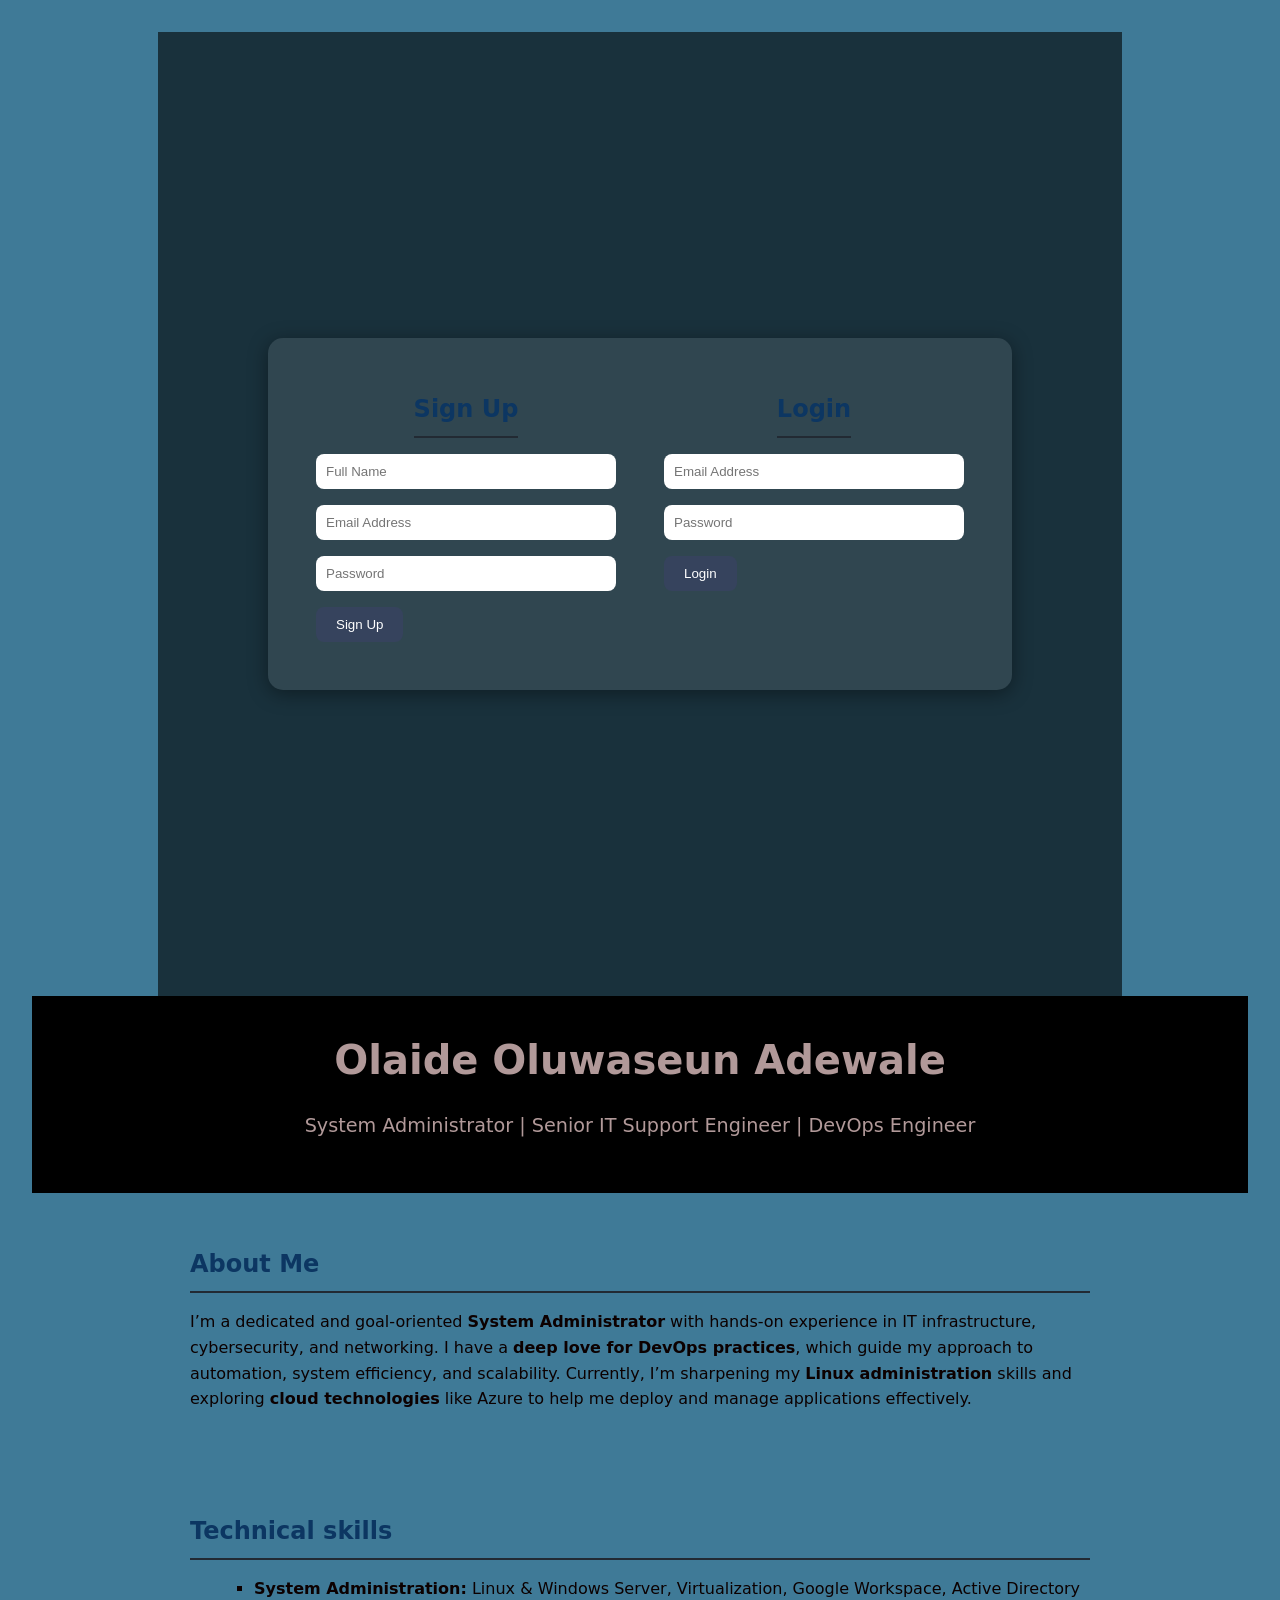
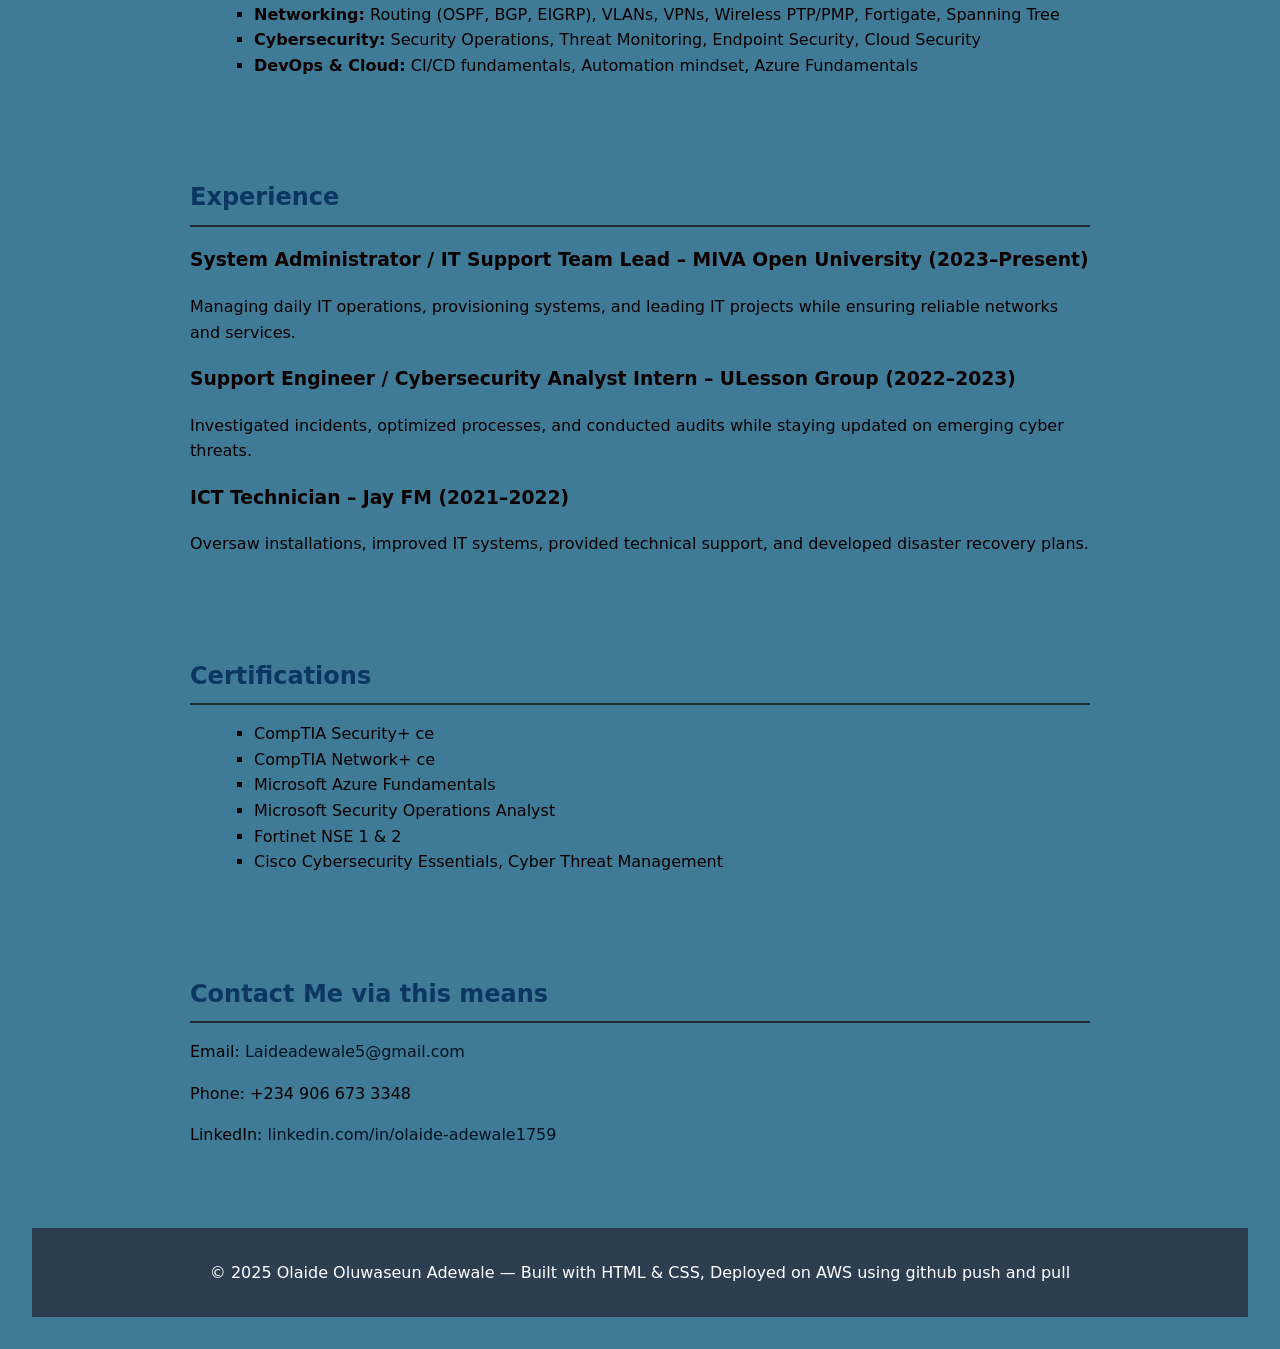
==== index.html @ c9e4dae1 "changed name to index" ====
<section id="auth">
  <div class="auth-container">
    <div class="form-box" id="signup">
      <h2>Sign Up</h2>
      <form action="#" method="post">
        <input type="text" placeholder="Full Name" required>
        <input type="email" placeholder="Email Address" required>
        <input type="password" placeholder="Password" required>
        <button type="submit">Sign Up</button>
      </form>
    </div>

    <div class="form-box" id="login">
      <h2>Login</h2>
      <form action="#" method="post">
        <input type="email" placeholder="Email Address" required>
        <input type="password" placeholder="Password" required>
        <button type="submit">Login</button>
      </form>
    </div>
  </div>
</section>


<!DOCTYPE html>
<html lang="en">
<head>
  <meta charset="UTF-8">
  <meta name="viewport" content="width=device-width, initial-scale=1.0">
  <title>Olaide Oluwaseun | Senior IT Engineer Portfolio</title>
  <link rel="stylesheet" href="style.css">
</head>
<body>
  <header>
    <h1>Olaide Oluwaseun Adewale</h1>
    <p>System Administrator | Senior IT Support Engineer | DevOps Engineer</p>
  </header>

 <section id="about">
    <h2>About Me</h2>
    <p>
      I’m a dedicated and goal-oriented <strong>System Administrator</strong> with hands-on experience in IT infrastructure, cybersecurity, and networking.
      I have a <strong>deep love for DevOps practices</strong>, which guide my approach to automation, system efficiency, and scalability.
      Currently, I’m sharpening my <strong>Linux administration</strong> skills and exploring <strong>cloud technologies</strong> like Azure to help me deploy and manage applications effectively.
    </p>
  </section>

  <section id="skills">
    <h2>Technical skills</h2>
    <ul>
      <li><strong>System Administration:</strong> Linux & Windows Server, Virtualization, Google Workspace, Active Directory</li>
      <li><strong>Networking:</strong> Routing (OSPF, BGP, EIGRP), VLANs, VPNs, Wireless PTP/PMP, Fortigate, Spanning Tree</li>
      <li><strong>Cybersecurity:</strong> Security Operations, Threat Monitoring, Endpoint Security, Cloud Security</li>
      <li><strong>DevOps & Cloud:</strong> CI/CD fundamentals, Automation mindset, Azure Fundamentals</li>
    </ul>
  </section>

  <section id="experience">
    <h2>Experience</h2>
    <h3>System Administrator / IT Support Team Lead – MIVA Open University (2023–Present)</h3>
    <p>Managing daily IT operations, provisioning systems, and leading IT projects while ensuring reliable networks and services.</p>

    <h3>Support Engineer / Cybersecurity Analyst Intern – ULesson Group (2022–2023)</h3>
    <p>Investigated incidents, optimized processes, and conducted audits while staying updated on emerging cyber threats.</p>

    <h3>ICT Technician – Jay FM (2021–2022)</h3>
    <p>Oversaw installations, improved IT systems, provided technical support, and developed disaster recovery plans.</p>
  </section>

  <section id="certifications">
    <h2>Certifications</h2>
    <ul>
      <li>CompTIA Security+ ce</li>
      <li>CompTIA Network+ ce</li>
      <li>Microsoft Azure Fundamentals</li>
      <li>Microsoft Security Operations Analyst</li>
      <li>Fortinet NSE 1 & 2</li>
      <li>Cisco Cybersecurity Essentials, Cyber Threat Management</li>
    </ul>
  </section>

  <section id="contact">
    <h2>Contact Me via this means </h2>
    <p>Email: <a href="mailto:Laideadewale5@gmail.com">Laideadewale5@gmail.com</a></p>
    <p>Phone: +234 906 673 3348</p>
    <p>LinkedIn: <a href="https://www.linkedin.com/in/olaide-adewale1759/" target="_blank">linkedin.com/in/olaide-adewale1759</a></p>
  </section>

  <footer>
    <p>© 2025 Olaide Oluwaseun Adewale — Built with HTML & CSS, Deployed on AWS using github push and pull</p>
  </footer>
  <script src="script.js"></script>

</body>
</html>
---- style.css ----
body {
  font-family: system-ui, Arial, sans-serif;
  margin: 0;
  padding: 2rem;
  background-color: #09547ac6; /* light gray-blue tone */
  color: #0c0000;
  line-height: 1.6;
}

header {
  background: #000000;
  color: #b19999;
  padding: 2rem;
  text-align: center;
}

header h1 {
  margin: 0;
  font-size: 2.5rem;
}

header p {
  font-size: 1.2rem;
}

section {
  padding: 2rem;
  max-width: 900px;
  margin: auto;
}

h2 {
  border-bottom: 2px solid #222a33;
  padding-bottom: 0.5rem;
  margin-bottom: 1rem;
  color: #0c3662;
}

ul {
  list-style-type: square;
  margin-left: 1.5rem;
}

a {
  color: #051320;
  text-decoration: none;
}

a:hover {
  text-decoration: underline;
}

footer {
  background: #2d3e50;
  color: #fff;
  text-align: center;
  padding: 1rem;
  margin-top: 2rem;
}

.hero {
  background: linear-gradient(to right, #2d89ef, #1e3c72);
  color: white;
  text-align: center;
  padding: 5rem 1rem;
}

.hero .btn {
  background: white;
  color: #2d89ef;
  padding: 0.8rem 1.5rem;
  border-radius: 5px;
  text-decoration: none;
  font-weight: bold;
  transition: background 0.3s, color 0.3s;
}

.hero .btn:hover {
  background: #010a14;
  color: white;
}

#auth {
  display: flex;
  justify-content: center;
  align-items: center;
  min-height: 100vh;
  background: rgba(0, 0, 0, 0.6);
  color: #fff;
}

.auth-container {
  display: flex;
  gap: 3rem;
  background: rgba(255, 255, 255, 0.1);
  padding: 2rem 3rem;
  border-radius: 15px;
  box-shadow: 0 4px 20px rgba(0, 0, 0, 0.4);
}

.form-box {
  display: flex;
  flex-direction: column;
  align-items: center;
  width: 300px;
}

.form-box h2 {
  margin-bottom: 1rem;
}

.form-box input {
  width: 100%;
  padding: 10px;
  margin-bottom: 1rem;
  border: none;
  border-radius: 8px;
}

.form-box button {
  background: #36435d;
  color: #fff;
  border: none;
  padding: 10px 20px;
  border-radius: 8px;
  cursor: pointer;
}

.form-box button:hover {
  background: #4a69bd;
}
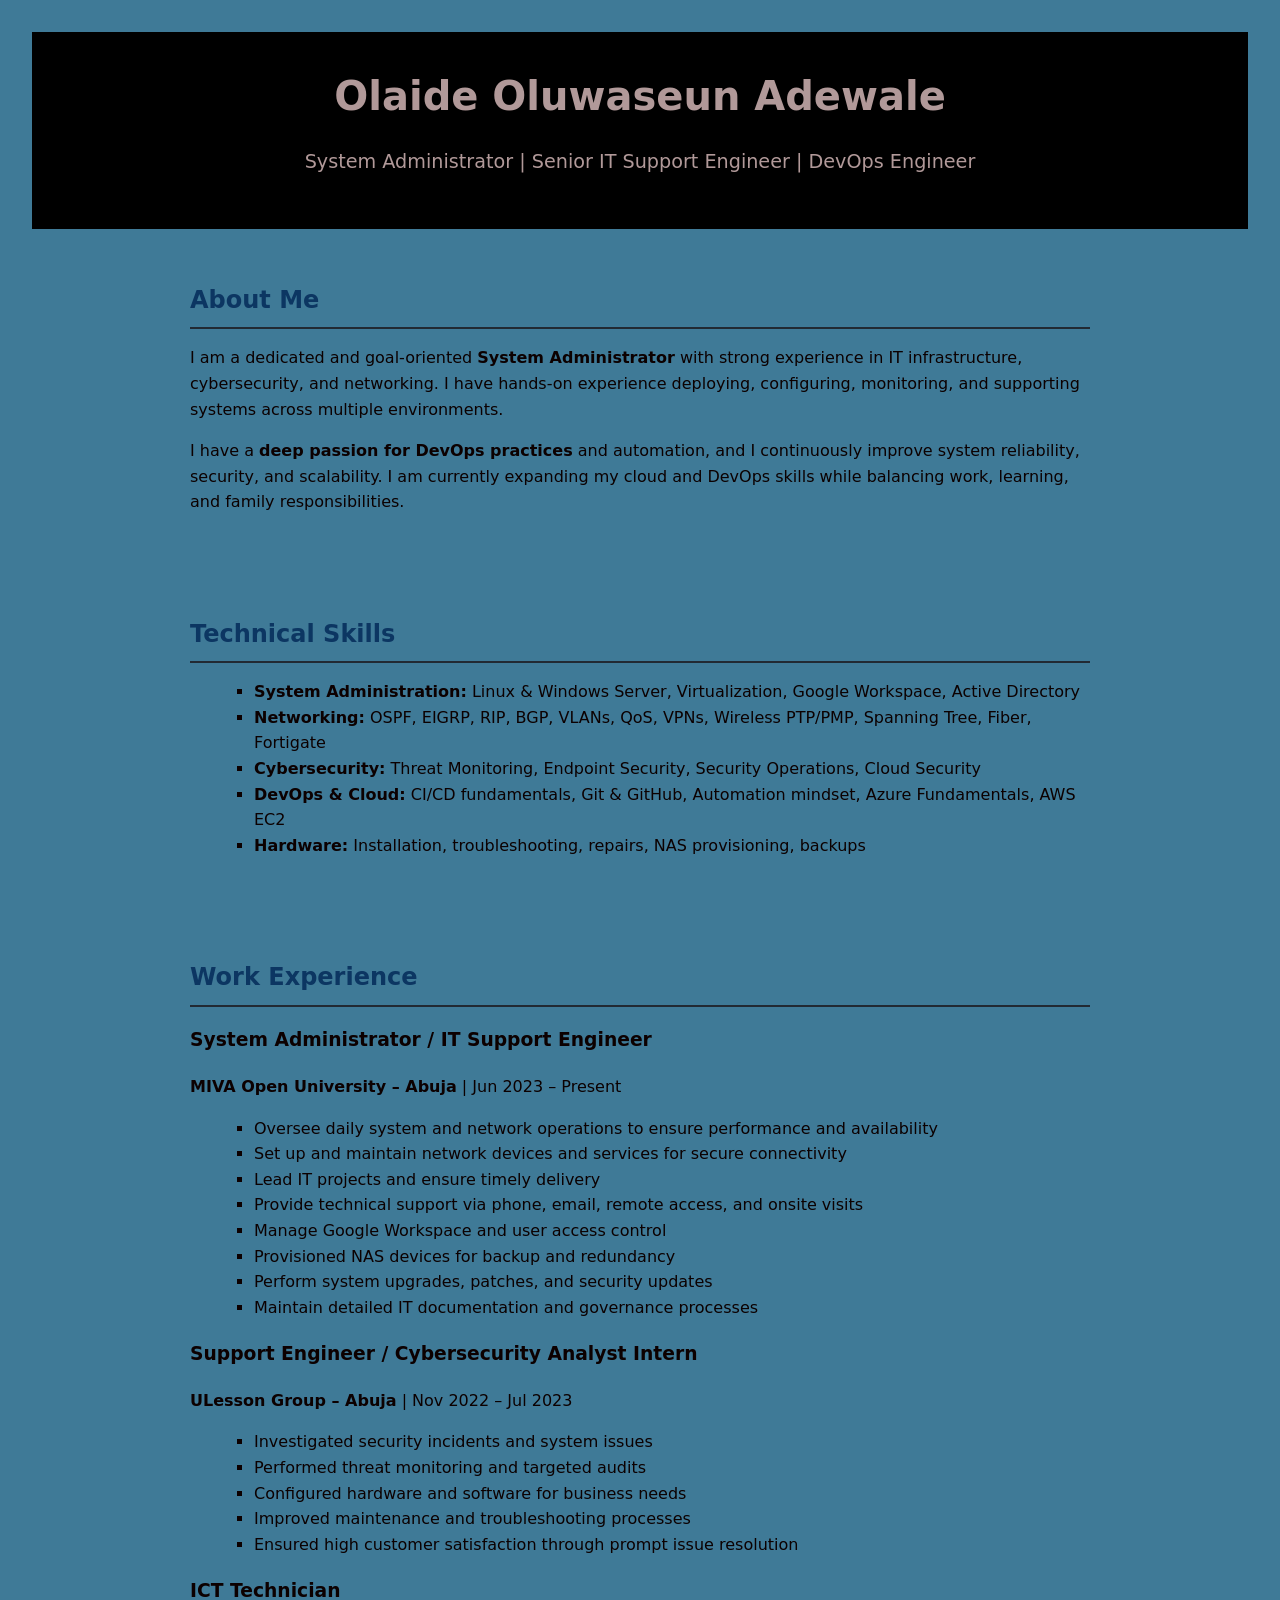
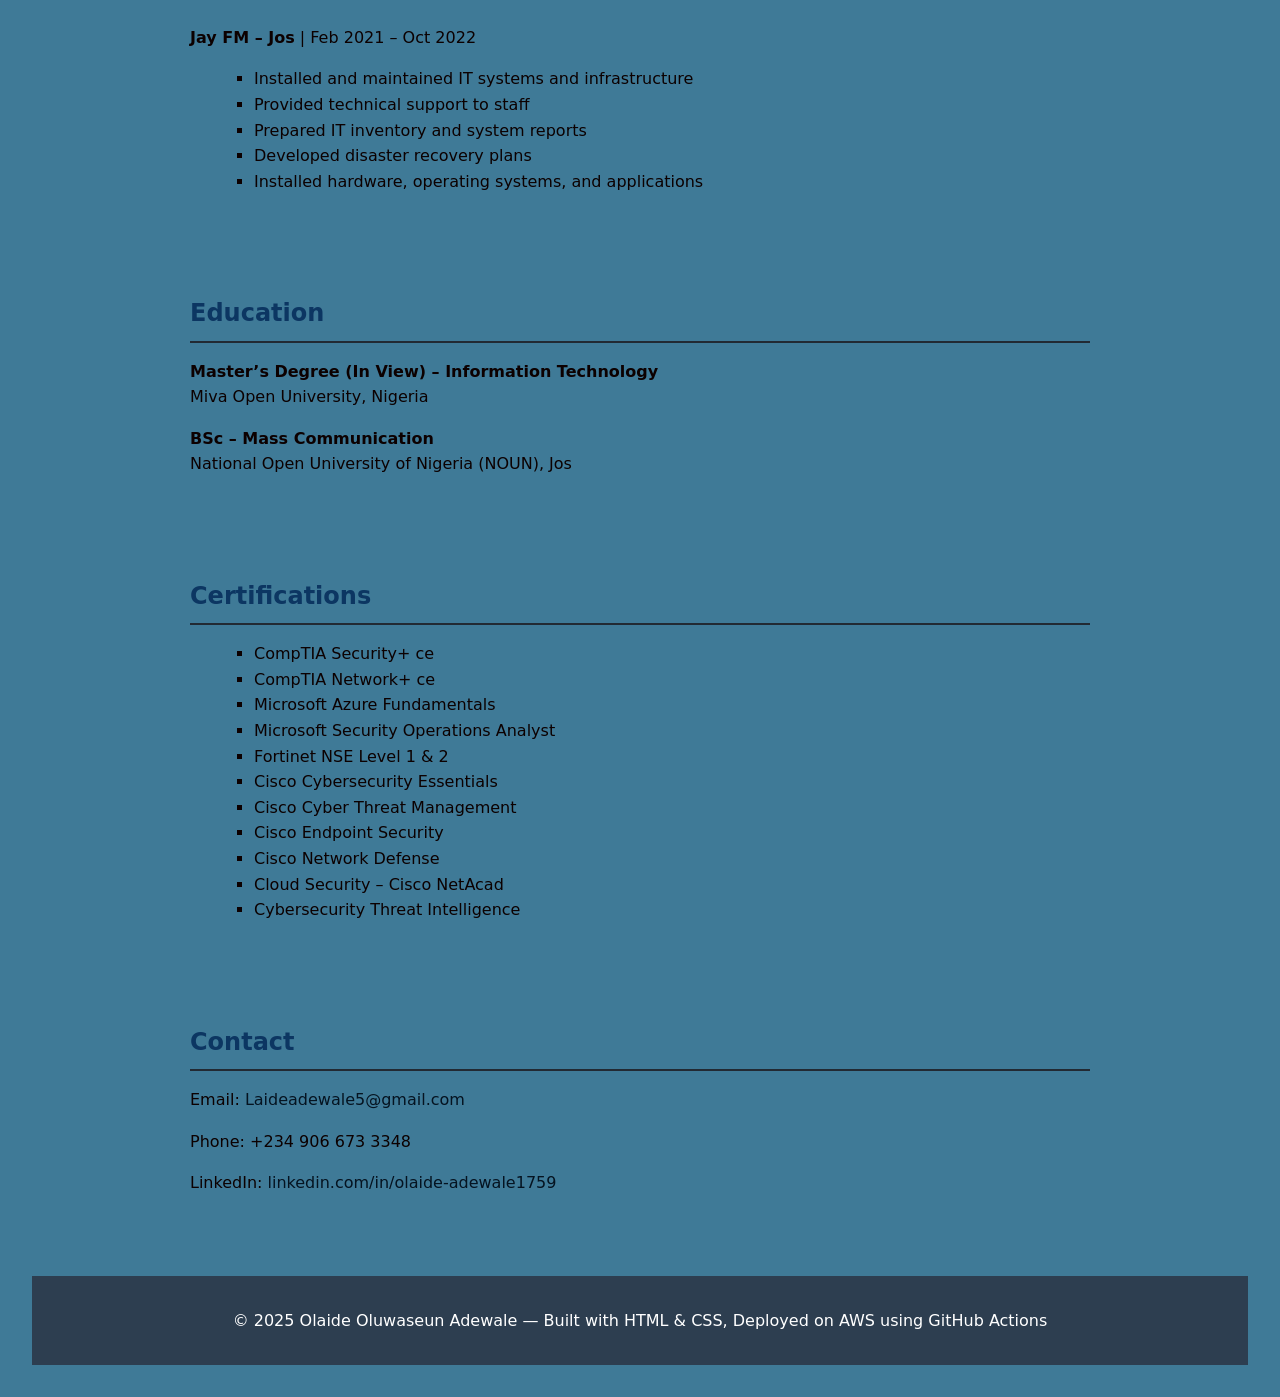
==== commit 5800e442: "updated portfolio" ====
--- a/index.html
+++ b/index.html
@@ -1,72 +1,103 @@
-<section id="auth">
-  <div class="auth-container">
-    <div class="form-box" id="signup">
-      <h2>Sign Up</h2>
-      <form action="#" method="post">
-        <input type="text" placeholder="Full Name" required>
-        <input type="email" placeholder="Email Address" required>
-        <input type="password" placeholder="Password" required>
-        <button type="submit">Sign Up</button>
-      </form>
-    </div>
-
-    <div class="form-box" id="login">
-      <h2>Login</h2>
-      <form action="#" method="post">
-        <input type="email" placeholder="Email Address" required>
-        <input type="password" placeholder="Password" required>
-        <button type="submit">Login</button>
-      </form>
-    </div>
-  </div>
-</section>
-
-
 <!DOCTYPE html>
 <html lang="en">
 <head>
-  <meta charset="UTF-8">
-  <meta name="viewport" content="width=device-width, initial-scale=1.0">
-  <title>Olaide Oluwaseun | Senior IT Engineer Portfolio</title>
-  <link rel="stylesheet" href="style.css">
+  <meta charset="UTF-8" />
+  <meta name="viewport" content="width=device-width, initial-scale=1.0" />
+  <title>Olaide Oluwaseun Adewale | System Administrator & DevOps Engineer</title>
+  <link rel="stylesheet" href="style.css" />
 </head>
+
 <body>
+
+  <!-- HEADER -->
   <header>
     <h1>Olaide Oluwaseun Adewale</h1>
-    <p>System Administrator | Senior IT Support Engineer | DevOps Engineer</p>
+    <p>
+      System Administrator | Senior IT Support Engineer | DevOps Engineer
+    </p>
   </header>
 
- <section id="about">
+  <!-- ABOUT -->
+  <section id="about">
     <h2>About Me</h2>
     <p>
-      I’m a dedicated and goal-oriented <strong>System Administrator</strong> with hands-on experience in IT infrastructure, cybersecurity, and networking.
-      I have a <strong>deep love for DevOps practices</strong>, which guide my approach to automation, system efficiency, and scalability.
-      Currently, I’m sharpening my <strong>Linux administration</strong> skills and exploring <strong>cloud technologies</strong> like Azure to help me deploy and manage applications effectively.
+      I am a dedicated and goal-oriented <strong>System Administrator</strong> with strong experience
+      in IT infrastructure, cybersecurity, and networking. I have hands-on experience deploying,
+      configuring, monitoring, and supporting systems across multiple environments.
+    </p>
+    <p>
+      I have a <strong>deep passion for DevOps practices</strong> and automation, and I continuously
+      improve system reliability, security, and scalability. I am currently expanding my cloud
+      and DevOps skills while balancing work, learning, and family responsibilities.
     </p>
   </section>
 
+  <!-- SKILLS -->
   <section id="skills">
-    <h2>Technical skills</h2>
+    <h2>Technical Skills</h2>
     <ul>
       <li><strong>System Administration:</strong> Linux & Windows Server, Virtualization, Google Workspace, Active Directory</li>
-      <li><strong>Networking:</strong> Routing (OSPF, BGP, EIGRP), VLANs, VPNs, Wireless PTP/PMP, Fortigate, Spanning Tree</li>
-      <li><strong>Cybersecurity:</strong> Security Operations, Threat Monitoring, Endpoint Security, Cloud Security</li>
-      <li><strong>DevOps & Cloud:</strong> CI/CD fundamentals, Automation mindset, Azure Fundamentals</li>
+      <li><strong>Networking:</strong> OSPF, EIGRP, RIP, BGP, VLANs, QoS, VPNs, Wireless PTP/PMP, Spanning Tree, Fiber, Fortigate</li>
+      <li><strong>Cybersecurity:</strong> Threat Monitoring, Endpoint Security, Security Operations, Cloud Security</li>
+      <li><strong>DevOps & Cloud:</strong> CI/CD fundamentals, Git & GitHub, Automation mindset, Azure Fundamentals, AWS EC2</li>
+      <li><strong>Hardware:</strong> Installation, troubleshooting, repairs, NAS provisioning, backups</li>
     </ul>
   </section>
 
+  <!-- EXPERIENCE -->
   <section id="experience">
-    <h2>Experience</h2>
-    <h3>System Administrator / IT Support Team Lead – MIVA Open University (2023–Present)</h3>
-    <p>Managing daily IT operations, provisioning systems, and leading IT projects while ensuring reliable networks and services.</p>
+    <h2>Work Experience</h2>
 
-    <h3>Support Engineer / Cybersecurity Analyst Intern – ULesson Group (2022–2023)</h3>
-    <p>Investigated incidents, optimized processes, and conducted audits while staying updated on emerging cyber threats.</p>
+    <h3>System Administrator / IT Support Engineer</h3>
+    <p><strong>MIVA Open University – Abuja</strong> | Jun 2023 – Present</p>
+    <ul>
+      <li>Oversee daily system and network operations to ensure performance and availability</li>
+      <li>Set up and maintain network devices and services for secure connectivity</li>
+      <li>Lead IT projects and ensure timely delivery</li>
+      <li>Provide technical support via phone, email, remote access, and onsite visits</li>
+      <li>Manage Google Workspace and user access control</li>
+      <li>Provisioned NAS devices for backup and redundancy</li>
+      <li>Perform system upgrades, patches, and security updates</li>
+      <li>Maintain detailed IT documentation and governance processes</li>
+    </ul>
 
-    <h3>ICT Technician – Jay FM (2021–2022)</h3>
-    <p>Oversaw installations, improved IT systems, provided technical support, and developed disaster recovery plans.</p>
+    <h3>Support Engineer / Cybersecurity Analyst Intern</h3>
+    <p><strong>ULesson Group – Abuja</strong> | Nov 2022 – Jul 2023</p>
+    <ul>
+      <li>Investigated security incidents and system issues</li>
+      <li>Performed threat monitoring and targeted audits</li>
+      <li>Configured hardware and software for business needs</li>
+      <li>Improved maintenance and troubleshooting processes</li>
+      <li>Ensured high customer satisfaction through prompt issue resolution</li>
+    </ul>
+
+    <h3>ICT Technician</h3>
+    <p><strong>Jay FM – Jos</strong> | Feb 2021 – Oct 2022</p>
+    <ul>
+      <li>Installed and maintained IT systems and infrastructure</li>
+      <li>Provided technical support to staff</li>
+      <li>Prepared IT inventory and system reports</li>
+      <li>Developed disaster recovery plans</li>
+      <li>Installed hardware, operating systems, and applications</li>
+    </ul>
   </section>
 
+  <!-- EDUCATION -->
+  <section id="education">
+    <h2>Education</h2>
+
+    <p>
+      <strong>Master’s Degree (In View) – Information Technology</strong><br />
+      Miva Open University, Nigeria
+    </p>
+
+    <p>
+      <strong>BSc – Mass Communication</strong><br />
+      National Open University of Nigeria (NOUN), Jos
+    </p>
+  </section>
+
+  <!-- CERTIFICATIONS -->
   <section id="certifications">
     <h2>Certifications</h2>
     <ul>
@@ -74,22 +105,35 @@
       <li>CompTIA Network+ ce</li>
       <li>Microsoft Azure Fundamentals</li>
       <li>Microsoft Security Operations Analyst</li>
-      <li>Fortinet NSE 1 & 2</li>
-      <li>Cisco Cybersecurity Essentials, Cyber Threat Management</li>
+      <li>Fortinet NSE Level 1 & 2</li>
+      <li>Cisco Cybersecurity Essentials</li>
+      <li>Cisco Cyber Threat Management</li>
+      <li>Cisco Endpoint Security</li>
+      <li>Cisco Network Defense</li>
+      <li>Cloud Security – Cisco NetAcad</li>
+      <li>Cybersecurity Threat Intelligence</li>
     </ul>
   </section>
 
+  <!-- CONTACT -->
   <section id="contact">
-    <h2>Contact Me via this means </h2>
+    <h2>Contact</h2>
     <p>Email: <a href="mailto:Laideadewale5@gmail.com">Laideadewale5@gmail.com</a></p>
     <p>Phone: +234 906 673 3348</p>
-    <p>LinkedIn: <a href="https://www.linkedin.com/in/olaide-adewale1759/" target="_blank">linkedin.com/in/olaide-adewale1759</a></p>
+    <p>
+      LinkedIn:
+      <a href="https://www.linkedin.com/in/olaide-adewale1759/" target="_blank">
+        linkedin.com/in/olaide-adewale1759
+      </a>
+    </p>
   </section>
 
+  <!-- FOOTER -->
   <footer>
-    <p>© 2025 Olaide Oluwaseun Adewale — Built with HTML & CSS, Deployed on AWS using github push and pull</p>
+    <p>
+      © 2025 Olaide Oluwaseun Adewale — Built with HTML & CSS, Deployed on AWS using GitHub Actions
+    </p>
   </footer>
-  <script src="script.js"></script>
 
 </body>
 </html>
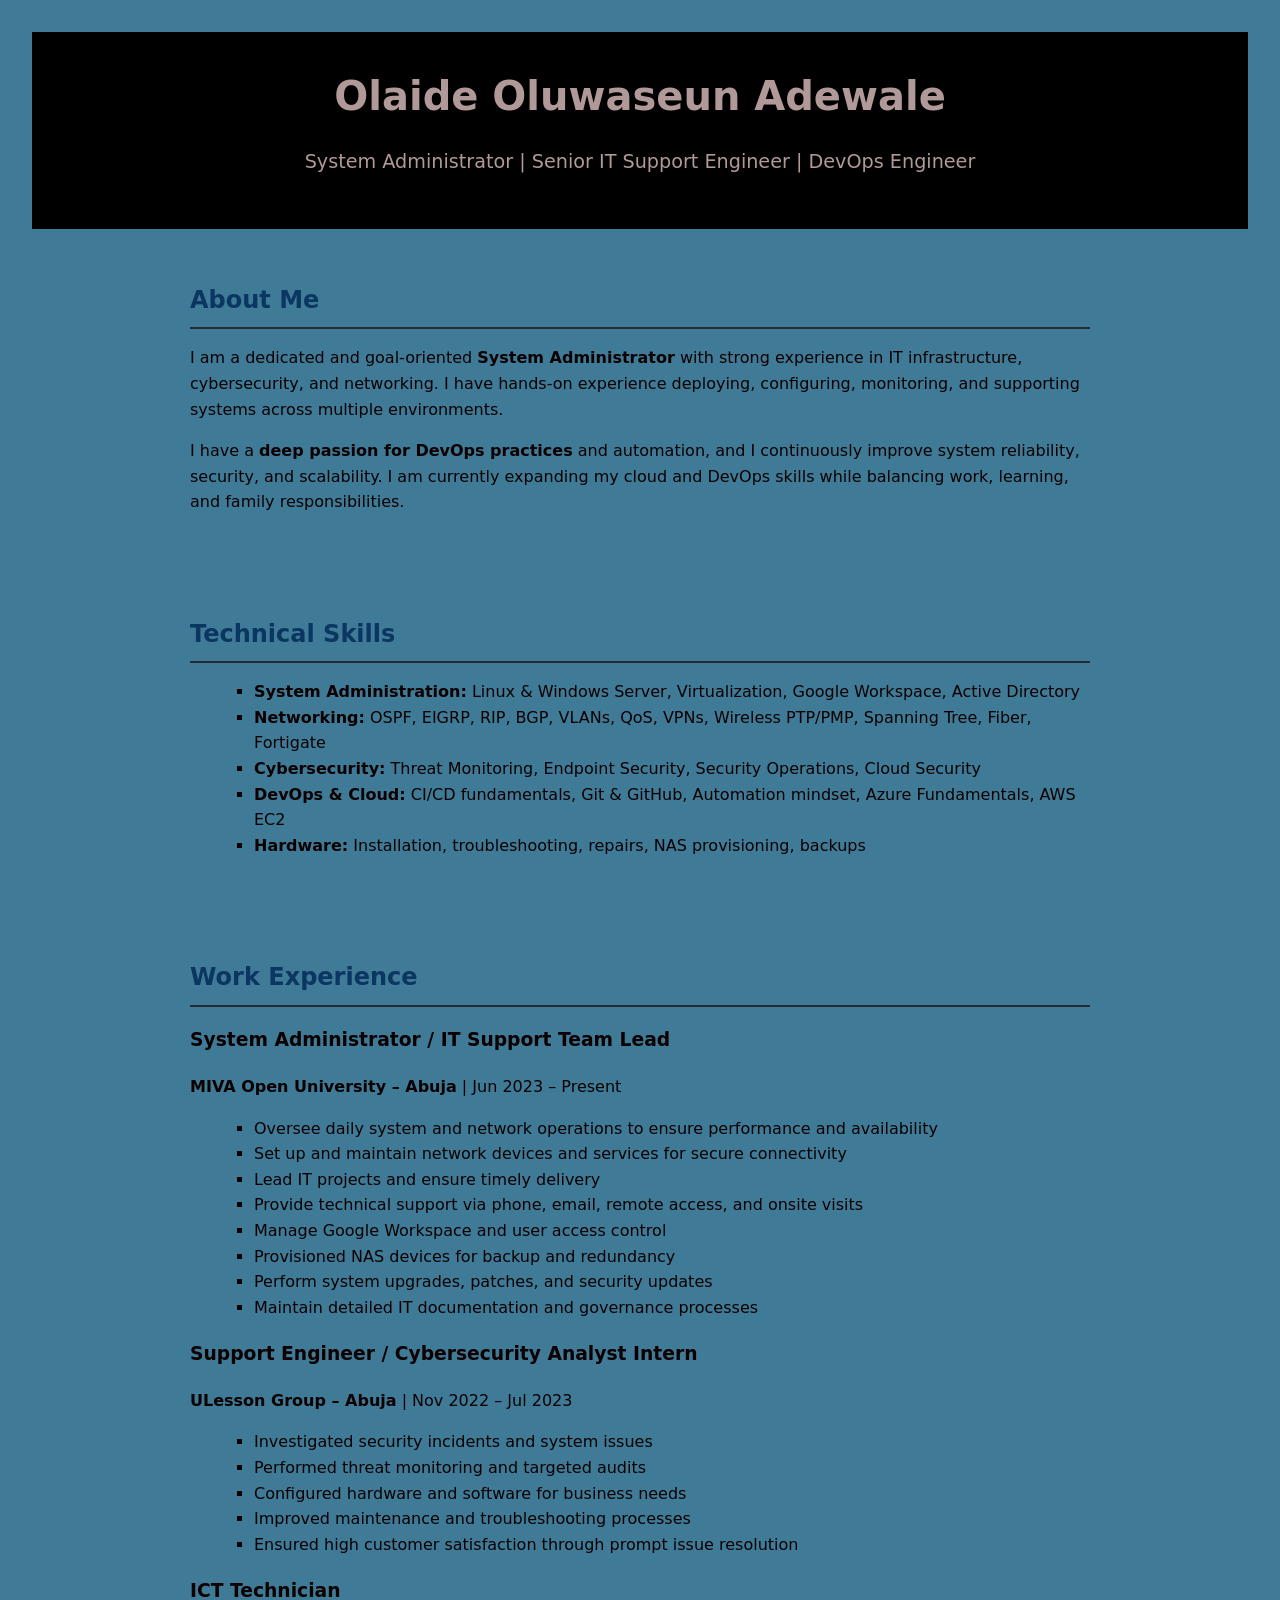
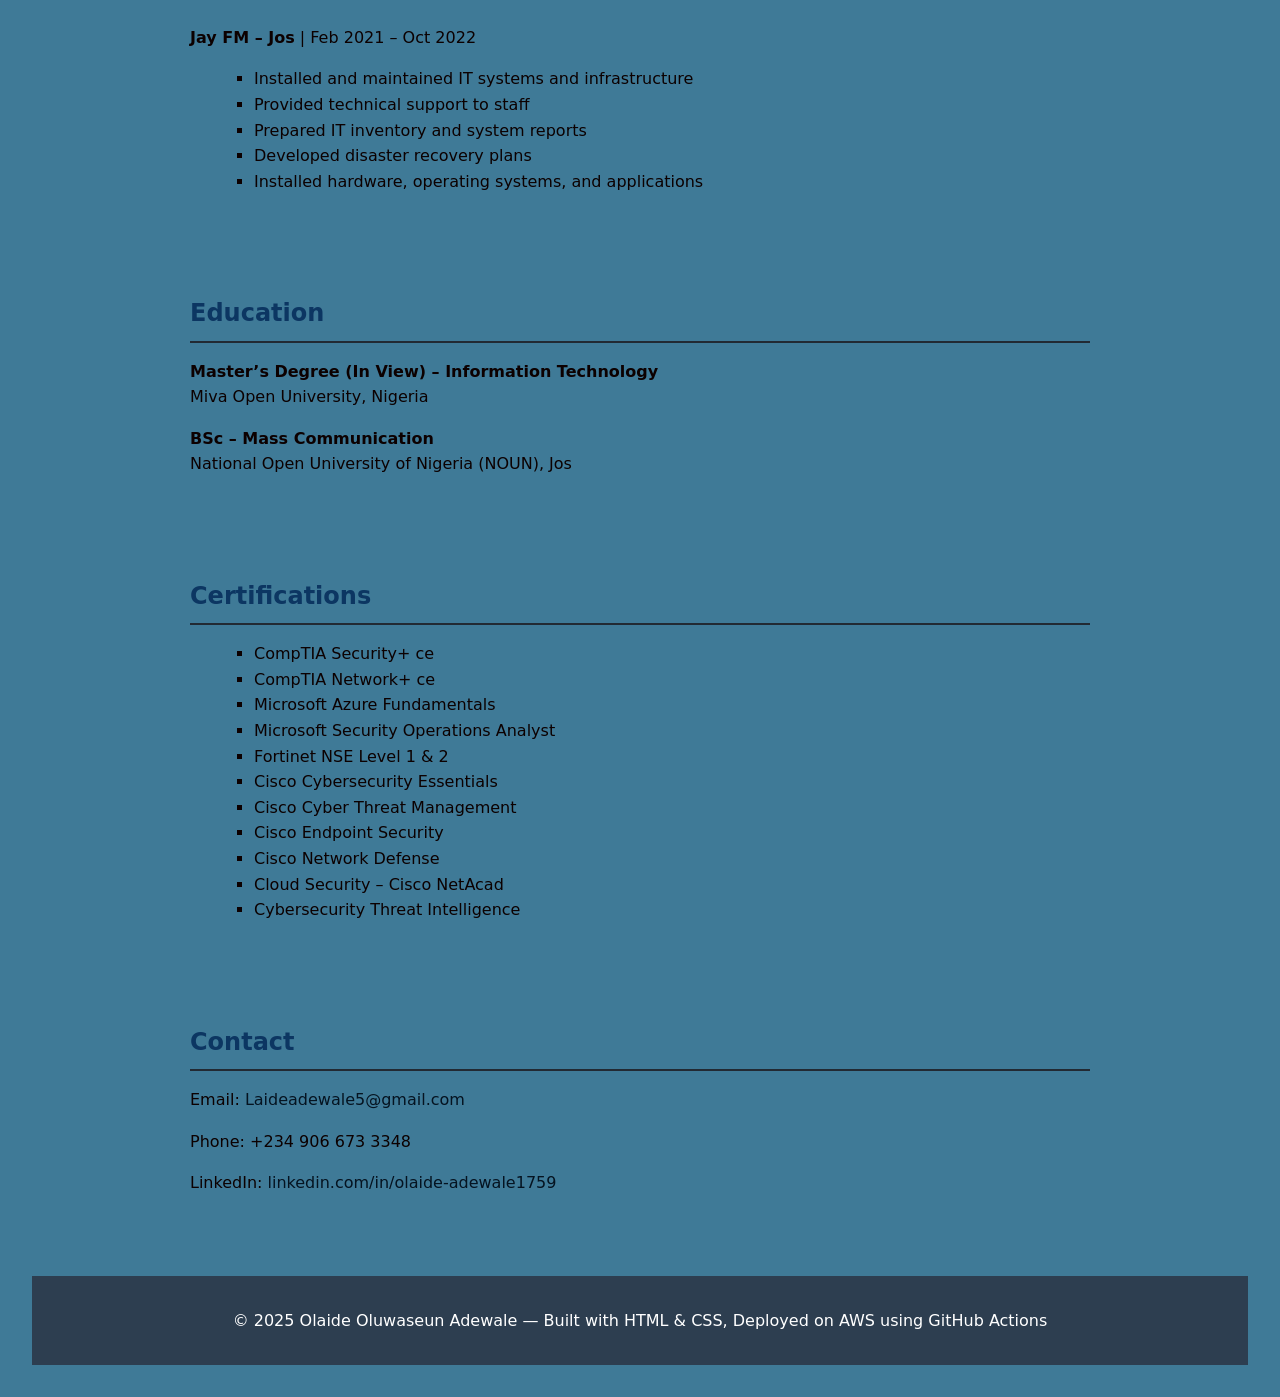
==== commit 842c449e: "Updated portfolio" ====
--- a/index.html
+++ b/index.html
@@ -48,7 +48,7 @@
   <section id="experience">
     <h2>Work Experience</h2>
 
-    <h3>System Administrator / IT Support Engineer</h3>
+    <h3>System Administrator / IT Support Team Lead</h3>
     <p><strong>MIVA Open University – Abuja</strong> | Jun 2023 – Present</p>
     <ul>
       <li>Oversee daily system and network operations to ensure performance and availability</li>
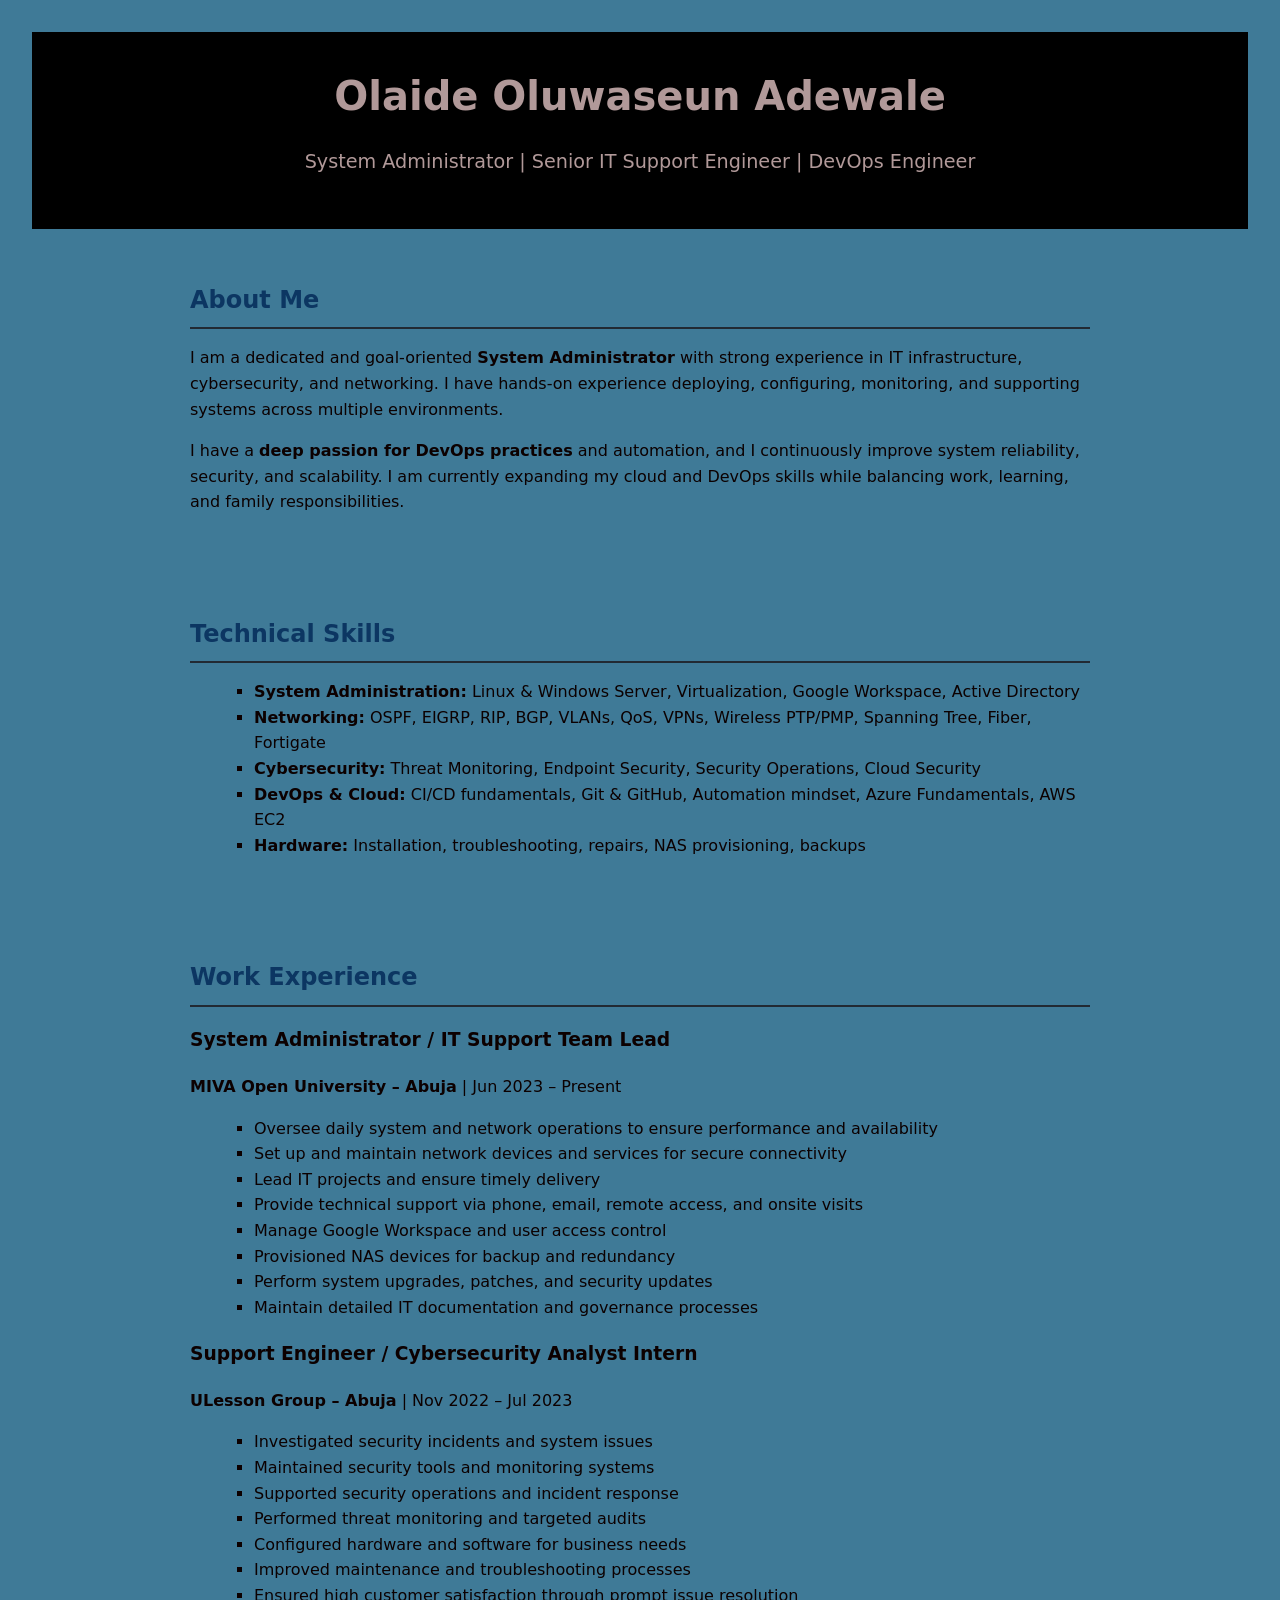
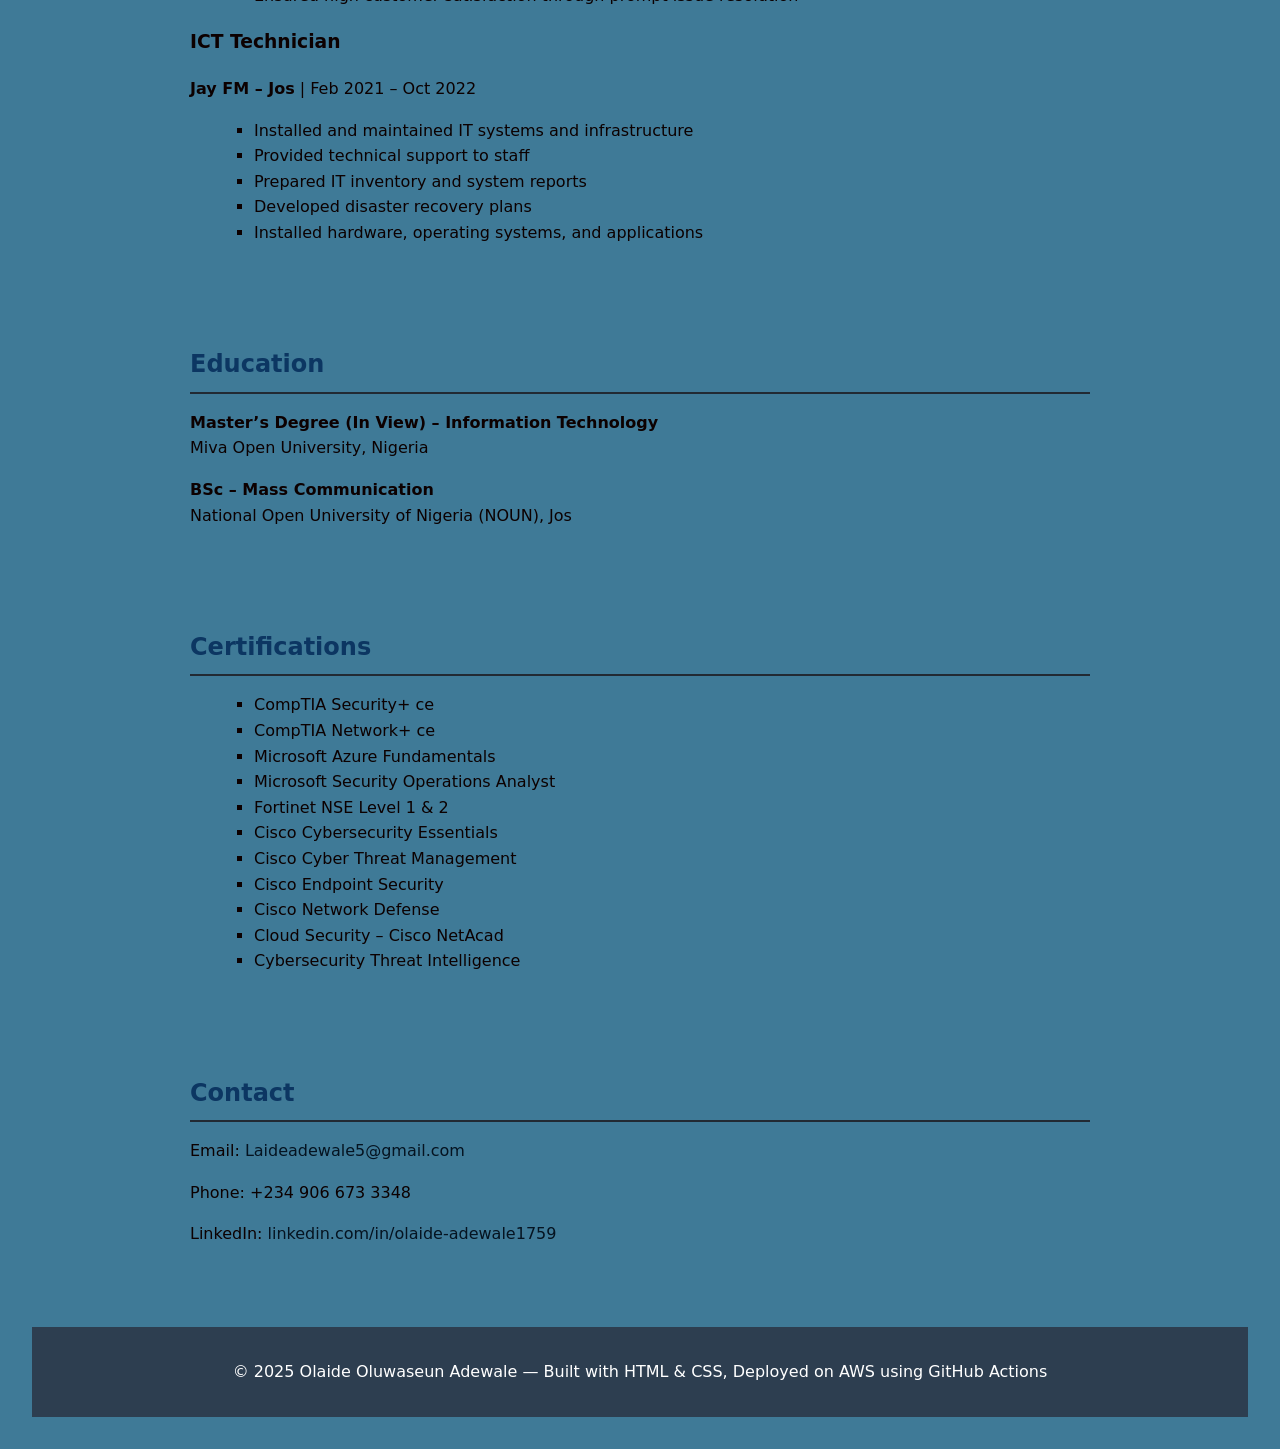
==== commit 7c88ab88: "edited" ====
--- a/index.html
+++ b/index.html
@@ -65,10 +65,14 @@
     <p><strong>ULesson Group – Abuja</strong> | Nov 2022 – Jul 2023</p>
     <ul>
       <li>Investigated security incidents and system issues</li>
+      <li>Maintained security tools and monitoring systems</li>
+      <li>Supported security operations and incident response</li>
       <li>Performed threat monitoring and targeted audits</li>
       <li>Configured hardware and software for business needs</li>
       <li>Improved maintenance and troubleshooting processes</li>
-      <li>Ensured high customer satisfaction through prompt issue resolution</li>
+      <li>Ensured high customer satisfaction through prompt issue resolution
+
+      </li>
     </ul>
 
     <h3>ICT Technician</h3>
